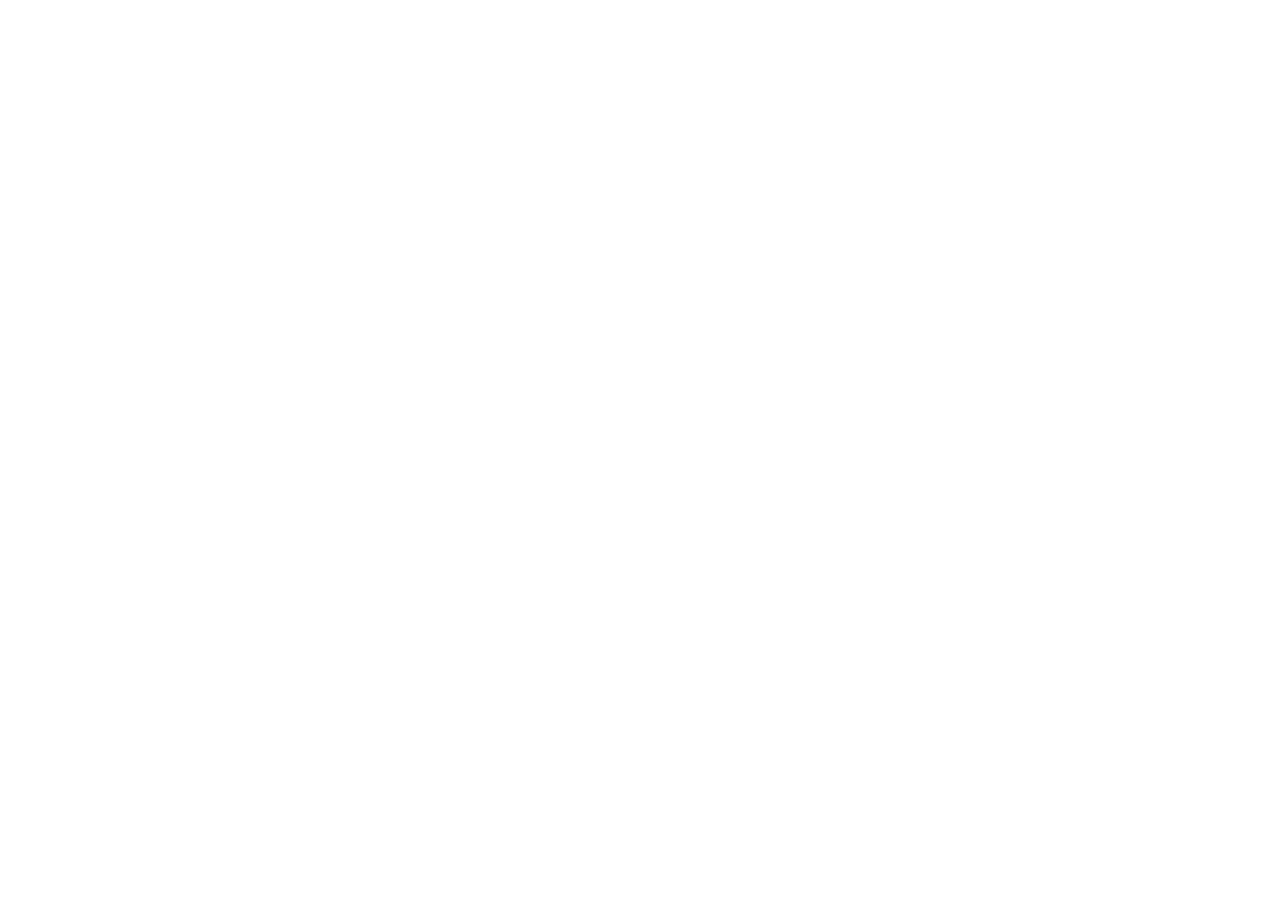
==== sum_game_2018/sum_game_2018/index.html @ ce375f21 "add 20 random eated objects" ====
﻿<!DOCTYPE html>
<html lang="en">
<head>
    <meta charset="utf-8" />
    <title>TypeScript HTML App</title>
    <link rel="stylesheet" href="app.css" type="text/css" />
    <script src="Scene.js"></script>
    <script src="GameObject.js"></script>
    <script src="app.js"></script>
    <script src="Key.enum.js"></script>
    <script src="GameConfig.js"></script>
    <script src="mainMenu.js"></script>
</head>
<body>
    <canvas id="game_canvas"></canvas>
</body>
</html>
---- sum_game_2018/sum_game_2018/app.css ----
﻿* {
    margin: 0;
    padding: 0;
}
/* to remove the top and left whitespace */

html, body {
    width: 100%;
    height: 100%;
}
/* just to be sure these are full screen*/

canvas {
    display: block;
}
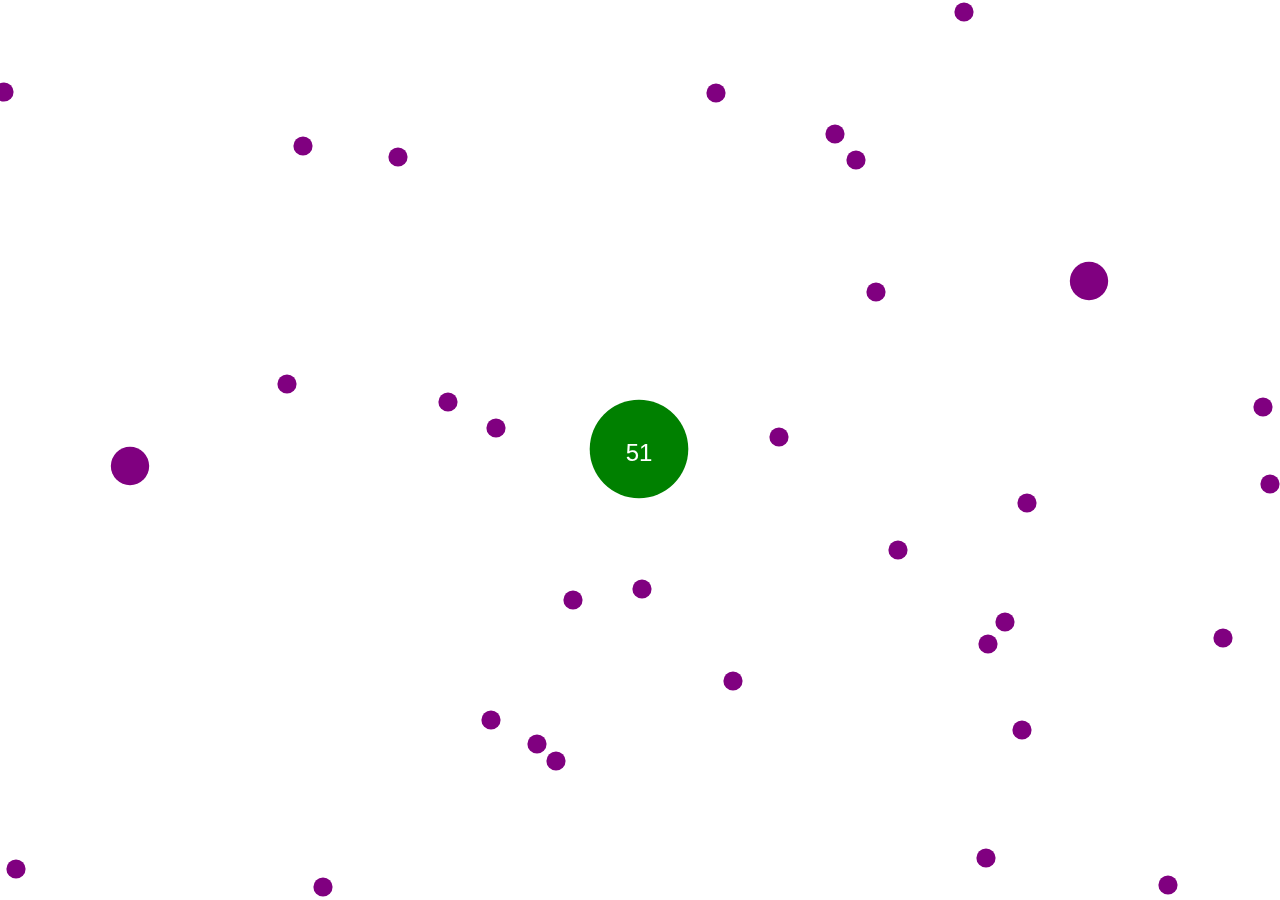
==== commit fcd9295b: "fix file name "gameConfig.js" in index.html" ====
--- a/sum_game_2018/sum_game_2018/index.html
+++ b/sum_game_2018/sum_game_2018/index.html
@@ -8,7 +8,7 @@
     <script src="GameObject.js"></script>
     <script src="app.js"></script>
     <script src="Key.enum.js"></script>
-    <script src="GameConfig.js"></script>
+    <script src="gameConfig.js"></script>
     <script src="mainMenu.js"></script>
 </head>
 <body>
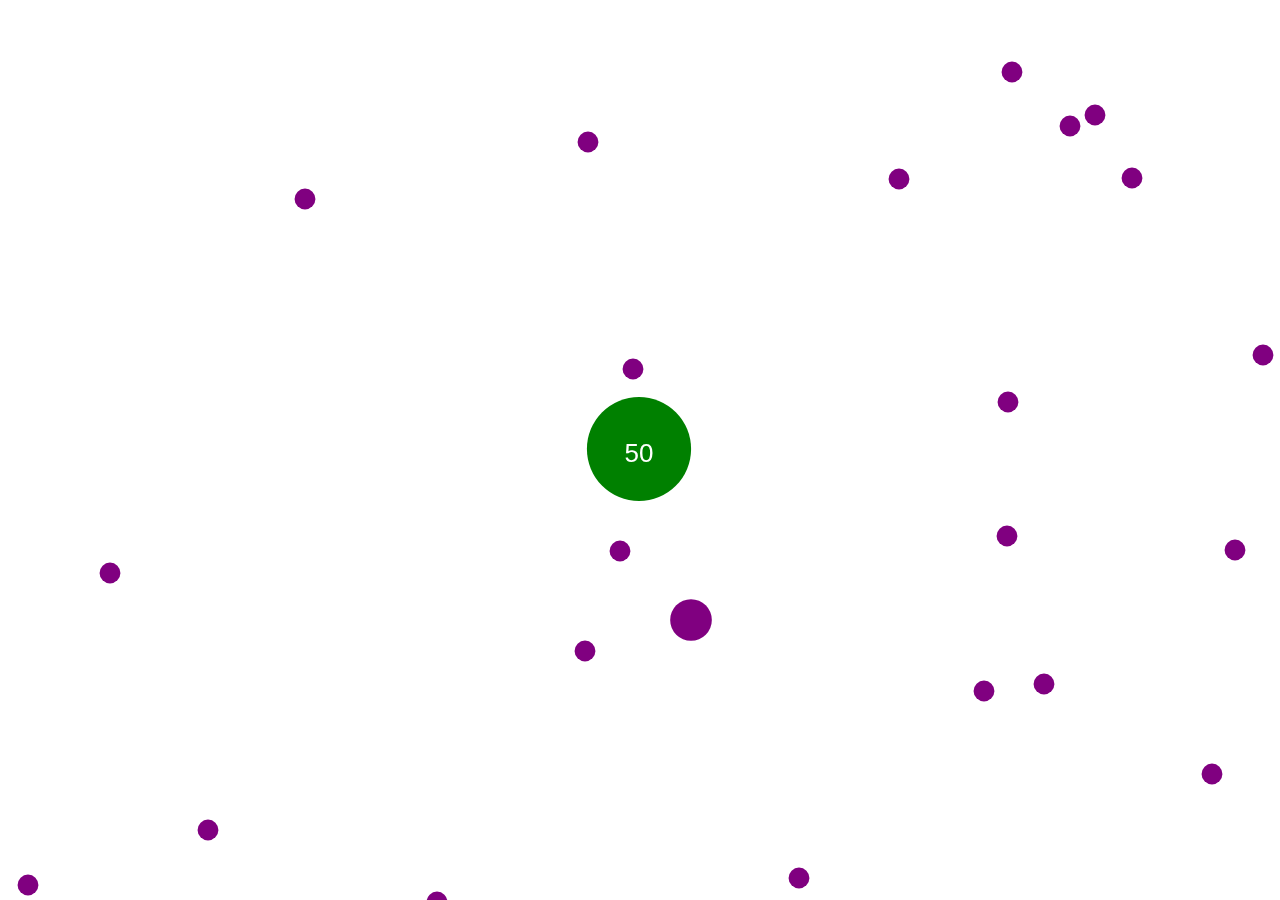
==== commit 959eeb8d: "preventDefault for touch" ====
--- a/sum_game_2018/sum_game_2018/index.html
+++ b/sum_game_2018/sum_game_2018/index.html
@@ -4,6 +4,7 @@
     <meta charset="utf-8" />
     <title>TypeScript HTML App</title>
     <link rel="stylesheet" href="app.css" type="text/css" />
+    <meta name="viewport" content="width=device-width, minimum-scale=1.0, maximum-scale=1.0,initial-scale=1.0, user-scalable=no" />
     <script src="Scene.js"></script>
     <script src="GameObject.js"></script>
     <script src="app.js"></script>
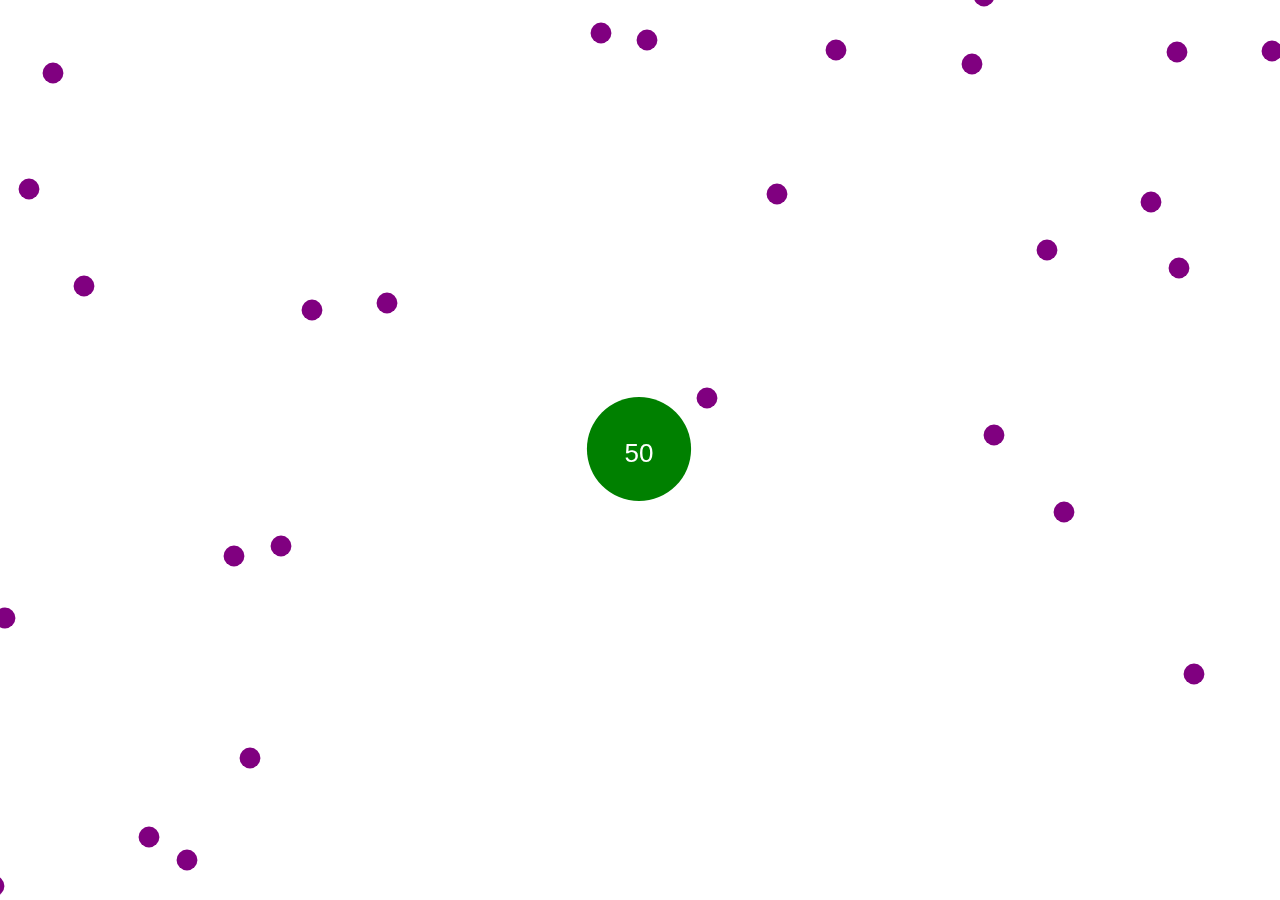
==== commit 7c5c05c0: "add KDtree" ====
--- a/sum_game_2018/sum_game_2018/index.html
+++ b/sum_game_2018/sum_game_2018/index.html
@@ -11,6 +11,7 @@
     <script src="Key.enum.js"></script>
     <script src="gameConfig.js"></script>
     <script src="mainMenu.js"></script>
+    <script src="KDtree.js"></script>
 </head>
 <body>
     <canvas id="game_canvas"></canvas>
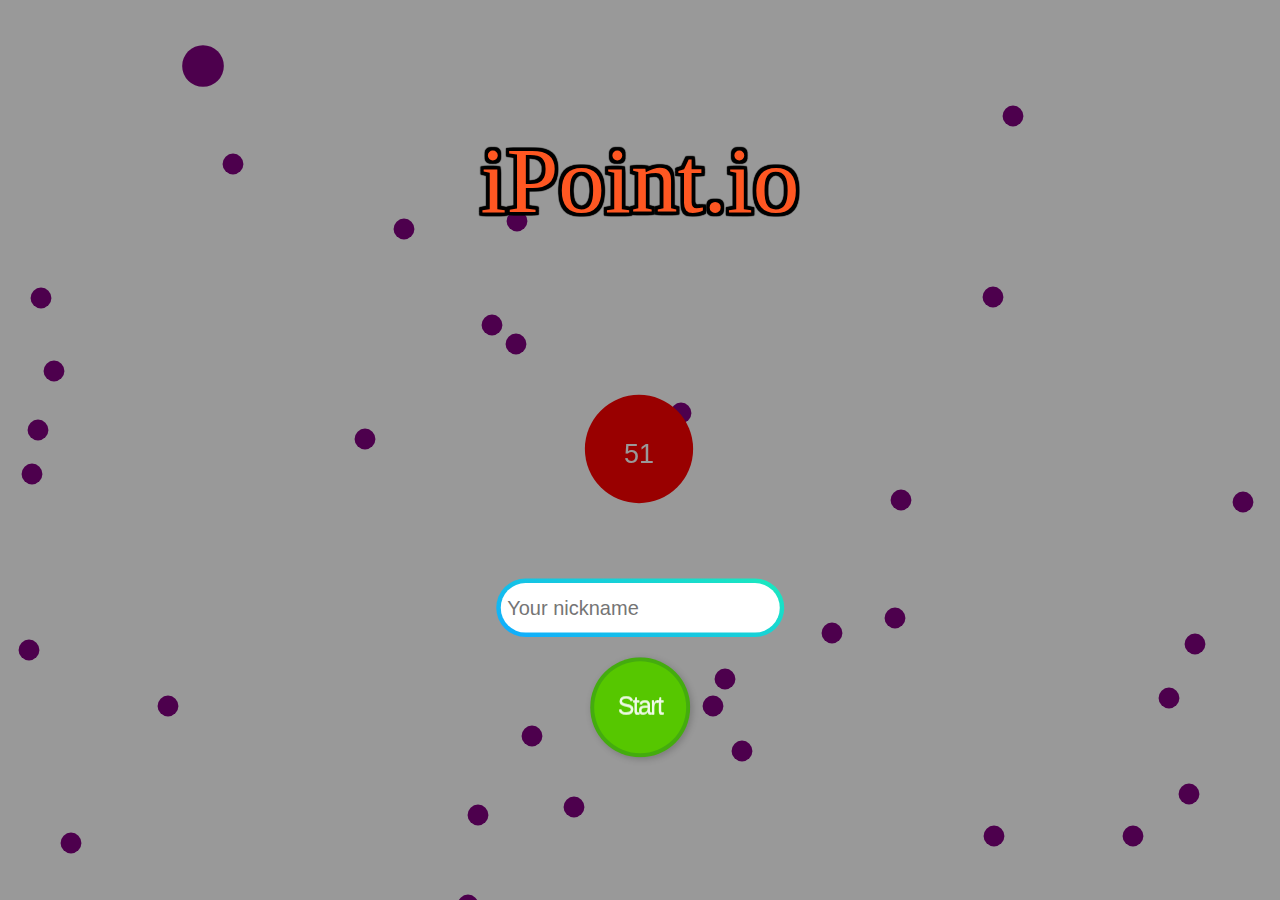
==== commit 05f129fb: "add main menu" ====
--- a/sum_game_2018/sum_game_2018/index.html
+++ b/sum_game_2018/sum_game_2018/index.html
@@ -4,16 +4,34 @@
     <meta charset="utf-8" />
     <title>TypeScript HTML App</title>
     <link rel="stylesheet" href="app.css" type="text/css" />
+    <link rel="stylesheet" href="circleButtons.css" type="text/css" />
+    <link rel="stylesheet" href="InputTextGradient.css" type="text/css" />
     <meta name="viewport" content="width=device-width, minimum-scale=1.0, maximum-scale=1.0,initial-scale=1.0, user-scalable=no" />
     <script src="Scene.js"></script>
     <script src="GameObject.js"></script>
     <script src="app.js"></script>
     <script src="Key.enum.js"></script>
     <script src="gameConfig.js"></script>
-    <script src="mainMenu.js"></script>
+    <script src="GUI.js"></script>
     <script src="KDtree.js"></script>
 </head>
 <body>
     <canvas id="game_canvas"></canvas>
+    <div class="gui menu" id="main_menu">
+        <div class="game_title_container">
+            <span class="game_title">iPoint.io</span>
+        </div>
+        <div class="nick_start_but_container">
+            <div class="inputGradientContainer">
+                <span class="inputGradient">
+                    <input type="text" placeholder="Your nickname" id="textFieldNickName">
+                    <span></span>
+                </span>
+            </div>
+            <ul class="round_buttons">
+                <li><a href="#" class="round_button green" id="start_button">Start<span class="round_button">You are ready?</span></a></li>
+            </ul>
+        </div>
+    </div>
 </body>
 </html>--- a/sum_game_2018/sum_game_2018/app.css
+++ b/sum_game_2018/sum_game_2018/app.css
@@ -11,5 +11,42 @@
 /* just to be sure these are full screen*/
 
 canvas {
+    z-index: -1;
     display: block;
 }
+.gui {
+    position: absolute;
+    z-index: 100;
+    top: 0px;
+    left: 0px;
+    width: 100%;
+    height: 100%;
+    font-family: "Hammersmith One", sans-serif;
+}
+.menu {
+    background-color: rgba(0,0,0,0.4);
+}
+
+    .menu .nick_start_but_container {
+        margin: 0;
+        position: absolute;
+        top: 75%;
+        left: 50%;
+        margin-right: -50%;
+        transform: translate(-50%, -50%)
+    }
+.game_title_container {
+    margin: 0;
+    position: absolute;
+    top: 20%;
+    left: 50%;
+    margin-right: -50%;
+    transform: translate(-50%, -50%)
+}
+.game_title {
+    text-align: center;
+    font-family: 'Arial Rounded MT';
+    font-size: 70pt;
+    color: #FF5722;
+    text-shadow: -0 -3px 1px #000000, 0 -3px 1px #000000, -0 3px 1px #000000, 0 3px 1px #000000, -3px -0 1px #000000, 3px -0 1px #000000, -3px 0 1px #000000, 3px 0 1px #000000, -1px -3px 1px #000000, 1px -3px 1px #000000, -1px 3px 1px #000000, 1px 3px 1px #000000, -3px -1px 1px #000000, 3px -1px 1px #000000, -3px 1px 1px #000000, 3px 1px 1px #000000, -2px -3px 1px #000000, 2px -3px 1px #000000, -2px 3px 1px #000000, 2px 3px 1px #000000, -3px -2px 1px #000000, 3px -2px 1px #000000, -3px 2px 1px #000000, 3px 2px 1px #000000, -3px -3px 1px #000000, 3px -3px 1px #000000, -3px 3px 1px #000000, 3px 3px 1px #000000, -3px -3px 1px #000000, 3px -3px 1px #000000, -3px 3px 1px #000000, 3px 3px 1px #000000;
+}
--- a/sum_game_2018/sum_game_2018/circleButtons.css
+++ b/sum_game_2018/sum_game_2018/circleButtons.css
@@ -0,0 +1,157 @@
+.round_buttons {
+    margin: 0;
+    padding: 0;
+    box-sizing: border-box;
+    margin: 30px auto;
+    text-align: center;
+}
+
+.round_buttons li {
+    list-style: none;
+    position: relative;
+    display: inline-block;
+    width: 100px;
+    height: 100px;
+}
+
+@-moz-keyframes rotate {
+    0% {
+        transform: rotate(0deg);
+    }
+
+    100% {
+        transform: rotate(-360deg);
+    }
+}
+
+@-webkit-keyframes rotate {
+    0% {
+        transform: rotate(0deg);
+    }
+
+    100% {
+        transform: rotate(-360deg);
+    }
+}
+
+@-o-keyframes rotate {
+    0% {
+        transform: rotate(0deg);
+    }
+
+    100% {
+        transform: rotate(-360deg);
+    }
+}
+
+@keyframes rotate {
+    0% {
+        transform: rotate(0deg);
+    }
+
+    100% {
+        transform: rotate(-360deg);
+    }
+}
+
+.round_button {
+    display: block;
+    position: absolute;
+    box-sizing: border-box;
+    left: 0;
+    top: 0;
+    width: 100%;
+    height: 100%;
+    padding-top: 30px;
+    text-decoration: none;
+    text-align: center;
+    font-size: 25px;
+    text-shadow: 0 1px 0 rgba(255,255,255,.7);
+    letter-spacing: -.065em;
+    font-family: "Hammersmith One", sans-serif;
+    -webkit-transition: all .25s ease-in-out;
+    -o-transition: all .25s ease-in-out;
+    -moz-transition: all .25s ease-in-out;
+    transition: all .25s ease-in-out;
+    box-shadow: 2px 2px 7px rgba(0,0,0,.2);
+    border-radius: 300px;
+    z-index: 1;
+    border-width: 4px;
+    border-style: solid;
+}
+
+    .round_button:hover {
+        width: 130%;
+        height: 130%;
+        left: -15%;
+        top: -15%;
+        font-size: 33px;
+        padding-top: 38px;
+        box-shadow: 5px 5px 10px rgba(0,0,0,.3);
+        z-index: 2;
+        -webkit-transform: rotate(-360deg);
+        -moz-transform: rotate(-360deg);
+        -o-transform: rotate(-360deg);
+        transform: rotate(-360deg);
+    }
+
+a.red {
+    background-color: rgba(239,57,50,1);
+    color: rgba(133,32,28,1);
+    border-color: rgba(133,32,28,.2);
+}
+
+    a.red:hover {
+        color: rgba(239,57,50,1);
+    }
+
+a.green {
+    background-color: #56c700;
+    color: rgba(255,255,255,.7);
+    border-color: rgba(0,63,71,.2);
+}
+
+    a.green:hover {
+        color: rgba(1,151,171,1);
+    }
+
+a.yellow {
+    background-color: rgba(252,227,1,1);
+    color: rgba(153,38,0,1);
+    border-color: rgba(153,38,0,.2);
+}
+
+    a.yellow:hover {
+        color: rgba(252,227,1,1);
+    }
+
+.round_button span.round_button {
+    display: block;
+    opacity: 0;
+    -webkit-transition: all .5s ease-in-out;
+    -moz-transition: all .5s ease-in-out;
+    -o-transition: all .5s ease-in-out;
+    transition: all .5s ease-in-out;
+    font-size: 1px;
+    border: none;
+    padding: 40% 20% 0 20%;
+    color: #fff;
+}
+
+.round_button span:hover {
+    opacity: .85;
+    font-size: 16px;
+    text-shadow: 0 1px 1px rgba(0,0,0,.5);
+}
+
+.green span {
+    background: rgba(0,63,71,.7);
+}
+
+.red span {
+    background: rgba(133,32,28,.7);
+}
+
+.yellow span {
+    background: rgba(161,145,0,.7);
+}
--- a/sum_game_2018/sum_game_2018/InputTextGradient.css
+++ b/sum_game_2018/sum_game_2018/InputTextGradient.css
@@ -0,0 +1,70 @@
+﻿.inputGradientContainer {
+    margin: 0;
+    padding: 0;
+    box-sizing: border-box;
+    margin: 30px auto;
+    text-align: center;
+}
+    .inputGradientContainer span {
+        transform: scale(1.5, 1.5);
+        border-radius: inherit;
+        //pointer-events: none;
+        position: relative;
+        font-size: 1.5em;
+        background: linear-gradient(21deg, #10abff, #1beabd);
+        padding: 3px;
+        display: inline-block;
+        border-radius: 9999em;
+        line-height: 2.5;
+    }
+
+
+    .inputGradient *:not(span) {
+        position: relative;
+        display: block;
+        border-radius: inherit;
+        margin: 0;
+        border: none;
+        outline: none;
+        padding: 0 .325em;
+        z-index: 1;
+    }
+
+        .inputGradient *:not(span):focus + span {
+            opacity: 1;
+            -webkit-transform: scale(1);
+            transform: scale(1);
+        }
+
+.inputGradient span {
+    -webkit-transform: scale(0.993, 0.94);
+    transform: scale(0.993, 0.94);
+    transition: opacity .25s, -webkit-transform .5s;
+    transition: transform .5s, opacity .25s;
+    transition: transform .5s, opacity .25s, -webkit-transform .5s;
+    opacity: 0;
+    position: absolute;
+    z-index: 0;
+    margin: 4px;
+    left: 0;
+    top: 0;
+    right: 0;
+    bottom: 0;
+    border-radius: inherit;
+    pointer-events: none;
+    box-shadow: inset 0 0 0 3px #fff, 0 0 0 4px #fff, 3px -3px 30px #1beabd, -3px 3px 30px #10abff;
+}
+
+
+.inputGradient input {
+    font-family: inherit;
+    line-height: inherit;
+    color: #2e3750;
+    min-width: 12em;
+}
+
+
+inputGradient ::placeholder {
+    color: #cbd0d5;
+}
+
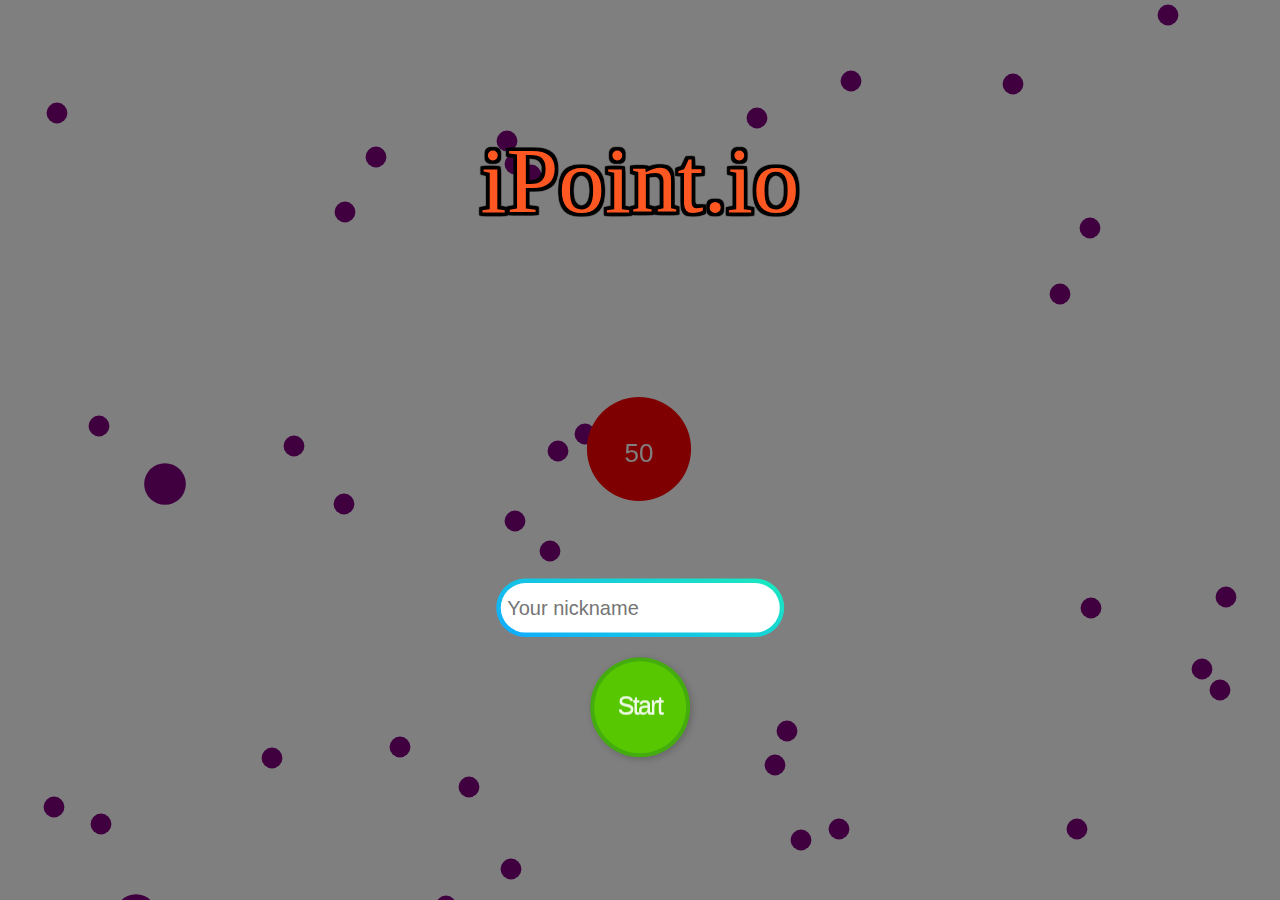
==== commit 3c8779f9: "add nick name" ====
--- a/sum_game_2018/sum_game_2018/index.html
+++ b/sum_game_2018/sum_game_2018/index.html
@@ -6,6 +6,7 @@
     <link rel="stylesheet" href="app.css" type="text/css" />
     <link rel="stylesheet" href="circleButtons.css" type="text/css" />
     <link rel="stylesheet" href="InputTextGradient.css" type="text/css" />
+    <link rel="stylesheet" href="mainMenu.css" type="text/css" />
     <meta name="viewport" content="width=device-width, minimum-scale=1.0, maximum-scale=1.0,initial-scale=1.0, user-scalable=no" />
     <script src="Scene.js"></script>
     <script src="GameObject.js"></script>
@@ -17,6 +18,7 @@
 </head>
 <body>
     <canvas id="game_canvas"></canvas>
+
     <div class="gui menu" id="main_menu">
         <div class="game_title_container">
             <span class="game_title">iPoint.io</span>
@@ -33,5 +35,10 @@
             </ul>
         </div>
     </div>
+
+    <!--<div class="gui menu" id="game_over_menu">
+        
+    </div>-->
+
 </body>
 </html>--- a/sum_game_2018/sum_game_2018/app.css
+++ b/sum_game_2018/sum_game_2018/app.css
@@ -24,29 +24,5 @@
     font-family: "Hammersmith One", sans-serif;
 }
 .menu {
-    background-color: rgba(0,0,0,0.4);
-}
-
-    .menu .nick_start_but_container {
-        margin: 0;
-        position: absolute;
-        top: 75%;
-        left: 50%;
-        margin-right: -50%;
-        transform: translate(-50%, -50%)
-    }
-.game_title_container {
-    margin: 0;
-    position: absolute;
-    top: 20%;
-    left: 50%;
-    margin-right: -50%;
-    transform: translate(-50%, -50%)
-}
-.game_title {
-    text-align: center;
-    font-family: 'Arial Rounded MT';
-    font-size: 70pt;
-    color: #FF5722;
-    text-shadow: -0 -3px 1px #000000, 0 -3px 1px #000000, -0 3px 1px #000000, 0 3px 1px #000000, -3px -0 1px #000000, 3px -0 1px #000000, -3px 0 1px #000000, 3px 0 1px #000000, -1px -3px 1px #000000, 1px -3px 1px #000000, -1px 3px 1px #000000, 1px 3px 1px #000000, -3px -1px 1px #000000, 3px -1px 1px #000000, -3px 1px 1px #000000, 3px 1px 1px #000000, -2px -3px 1px #000000, 2px -3px 1px #000000, -2px 3px 1px #000000, 2px 3px 1px #000000, -3px -2px 1px #000000, 3px -2px 1px #000000, -3px 2px 1px #000000, 3px 2px 1px #000000, -3px -3px 1px #000000, 3px -3px 1px #000000, -3px 3px 1px #000000, 3px 3px 1px #000000, -3px -3px 1px #000000, 3px -3px 1px #000000, -3px 3px 1px #000000, 3px 3px 1px #000000;
-}
+    background-color: rgba(0,0,0,0.5);
+}--- a/sum_game_2018/sum_game_2018/mainMenu.css
+++ b/sum_game_2018/sum_game_2018/mainMenu.css
@@ -0,0 +1,25 @@
+﻿.menu .nick_start_but_container {
+    margin: 0;
+    position: absolute;
+    top: 75%;
+    left: 50%;
+    margin-right: -50%;
+    transform: translate(-50%, -50%)
+}
+
+.game_title_container {
+    margin: 0;
+    position: absolute;
+    top: 20%;
+    left: 50%;
+    margin-right: -50%;
+    transform: translate(-50%, -50%)
+}
+
+.game_title {
+    text-align: center;
+    font-family: 'Arial Rounded MT';
+    font-size: 70pt;
+    color: #FF5722;
+    text-shadow: -0 -3px 1px #000000, 0 -3px 1px #000000, -0 3px 1px #000000, 0 3px 1px #000000, -3px -0 1px #000000, 3px -0 1px #000000, -3px 0 1px #000000, 3px 0 1px #000000, -1px -3px 1px #000000, 1px -3px 1px #000000, -1px 3px 1px #000000, 1px 3px 1px #000000, -3px -1px 1px #000000, 3px -1px 1px #000000, -3px 1px 1px #000000, 3px 1px 1px #000000, -2px -3px 1px #000000, 2px -3px 1px #000000, -2px 3px 1px #000000, 2px 3px 1px #000000, -3px -2px 1px #000000, 3px -2px 1px #000000, -3px 2px 1px #000000, 3px 2px 1px #000000, -3px -3px 1px #000000, 3px -3px 1px #000000, -3px 3px 1px #000000, 3px 3px 1px #000000, -3px -3px 1px #000000, 3px -3px 1px #000000, -3px 3px 1px #000000, 3px 3px 1px #000000;
+}
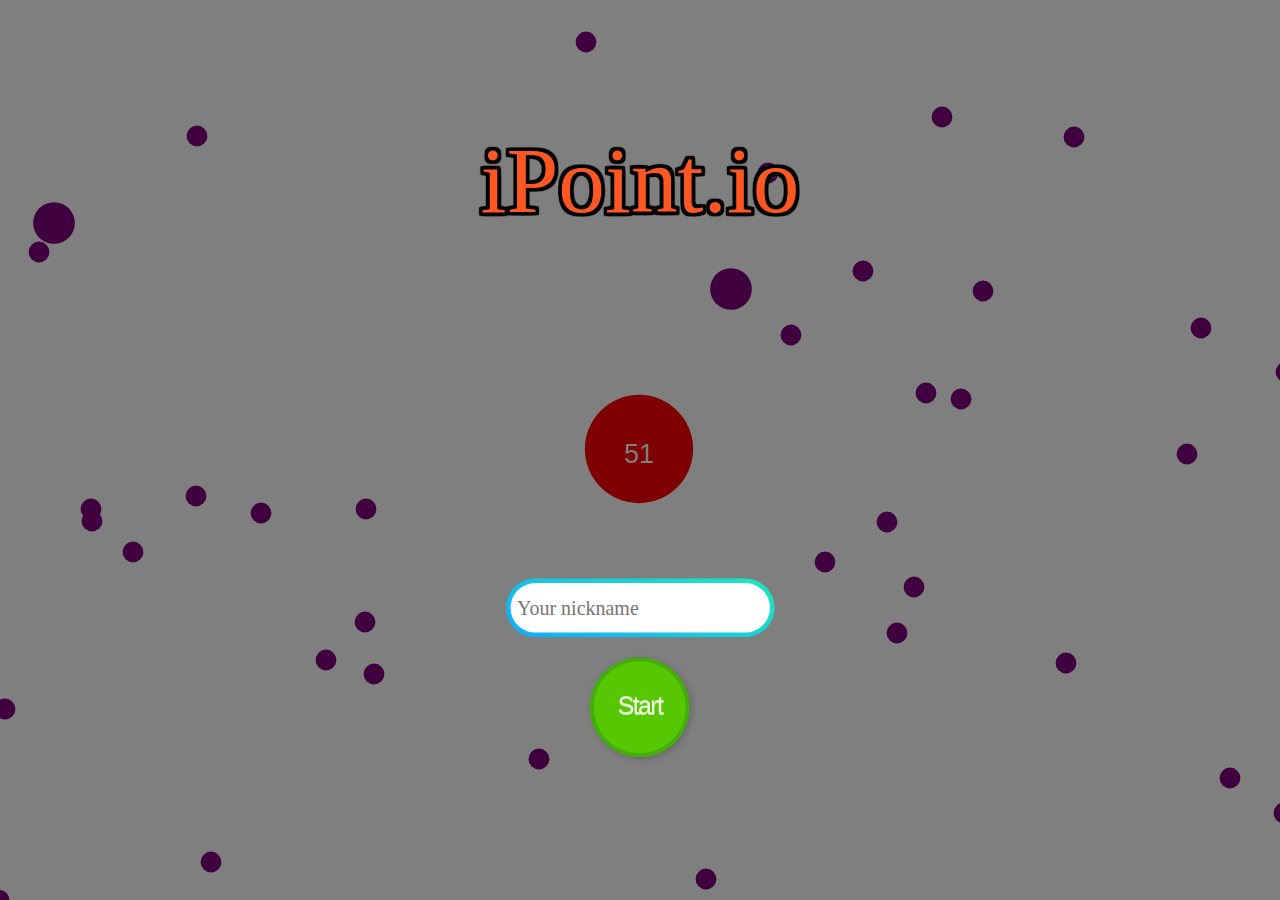
==== commit cde456e6: "add Game Over menu" ====
--- a/sum_game_2018/sum_game_2018/index.html
+++ b/sum_game_2018/sum_game_2018/index.html
@@ -6,7 +6,7 @@
     <link rel="stylesheet" href="app.css" type="text/css" />
     <link rel="stylesheet" href="circleButtons.css" type="text/css" />
     <link rel="stylesheet" href="InputTextGradient.css" type="text/css" />
-    <link rel="stylesheet" href="mainMenu.css" type="text/css" />
+    <link rel="stylesheet" href="Menu.css" type="text/css" />
     <meta name="viewport" content="width=device-width, minimum-scale=1.0, maximum-scale=1.0,initial-scale=1.0, user-scalable=no" />
     <script src="Scene.js"></script>
     <script src="GameObject.js"></script>
@@ -36,9 +36,19 @@
         </div>
     </div>
 
-    <!--<div class="gui menu" id="game_over_menu">
-        
-    </div>-->
+    <div class="gui menu" id="game_over_menu">
+        <div class="game_over_title_Container">
+            <span class="game_over_title">Game Over</span>
+        </div>
+        <div class="score_Container">
+            <span class="score_title">Your score: <span id="game_over_score"></span> </span>
+        </div>
+        <div class="restart_but_container">
+            <ul class="round_buttons">
+                <li><a href="#" class="round_button green" id="restart_button">Restart<span class="round_button">You are ready?</span></a></li>
+            </ul>
+        </div>
+    </div>
 
 </body>
 </html>--- a/sum_game_2018/sum_game_2018/app.css
+++ b/sum_game_2018/sum_game_2018/app.css
@@ -22,7 +22,10 @@
     width: 100%;
     height: 100%;
     font-family: "Hammersmith One", sans-serif;
+    font-family: 'Arial Rounded MT';
+    text-shadow: -0 -3px 1px #000000, 0 -3px 1px #000000, -0 3px 1px #000000, 0 3px 1px #000000, -3px -0 1px #000000, 3px -0 1px #000000, -3px 0 1px #000000, 3px 0 1px #000000, -1px -3px 1px #000000, 1px -3px 1px #000000, -1px 3px 1px #000000, 1px 3px 1px #000000, -3px -1px 1px #000000, 3px -1px 1px #000000, -3px 1px 1px #000000, 3px 1px 1px #000000, -2px -3px 1px #000000, 2px -3px 1px #000000, -2px 3px 1px #000000, 2px 3px 1px #000000, -3px -2px 1px #000000, 3px -2px 1px #000000, -3px 2px 1px #000000, 3px 2px 1px #000000, -3px -3px 1px #000000, 3px -3px 1px #000000, -3px 3px 1px #000000, 3px 3px 1px #000000, -3px -3px 1px #000000, 3px -3px 1px #000000, -3px 3px 1px #000000, 3px 3px 1px #000000;
 }
 .menu {
+    display:none;
     background-color: rgba(0,0,0,0.5);
-}+}
--- a/sum_game_2018/sum_game_2018/Menu.css
+++ b/sum_game_2018/sum_game_2018/Menu.css
@@ -0,0 +1,58 @@
+﻿.menu .nick_start_but_container {
+    margin: 0;
+    position: absolute;
+    top: 75%;
+    left: 50%;
+    margin-right: -50%;
+    transform: translate(-50%, -50%)
+}
+
+.game_title_container {
+    margin: 0;
+    position: absolute;
+    top: 20%;
+    left: 50%;
+    margin-right: -50%;
+    transform: translate(-50%, -50%)
+}
+
+.game_title {
+    text-align: center;
+    font-size: 70pt;
+    color: #FF5722;
+ }
+.menu .restart_but_container {
+    margin: 0;
+    position: absolute;
+    top: 75%;
+    left: 50%;
+    margin-right: -50%;
+    transform: translate(-50%, -50%)
+}
+.game_over_title_Container {
+    margin: 0;
+    position: absolute;
+    top: 30%;
+    left: 50%;
+    margin-right: -50%;
+    transform: translate(-50%, -50%)
+}
+.game_over_title {
+    text-align: center;
+    font-size: 90pt;
+    color: #ff0000;
+}
+.score_Container {
+    margin: 0;
+    position: absolute;
+    top: 50%;
+    left: 50%;
+    margin-right: -50%;
+    transform: translate(-50%, -50%)
+}
+
+.score_title {
+    text-align: center;
+    font-size: 50pt;
+    color: #FF5722;
+}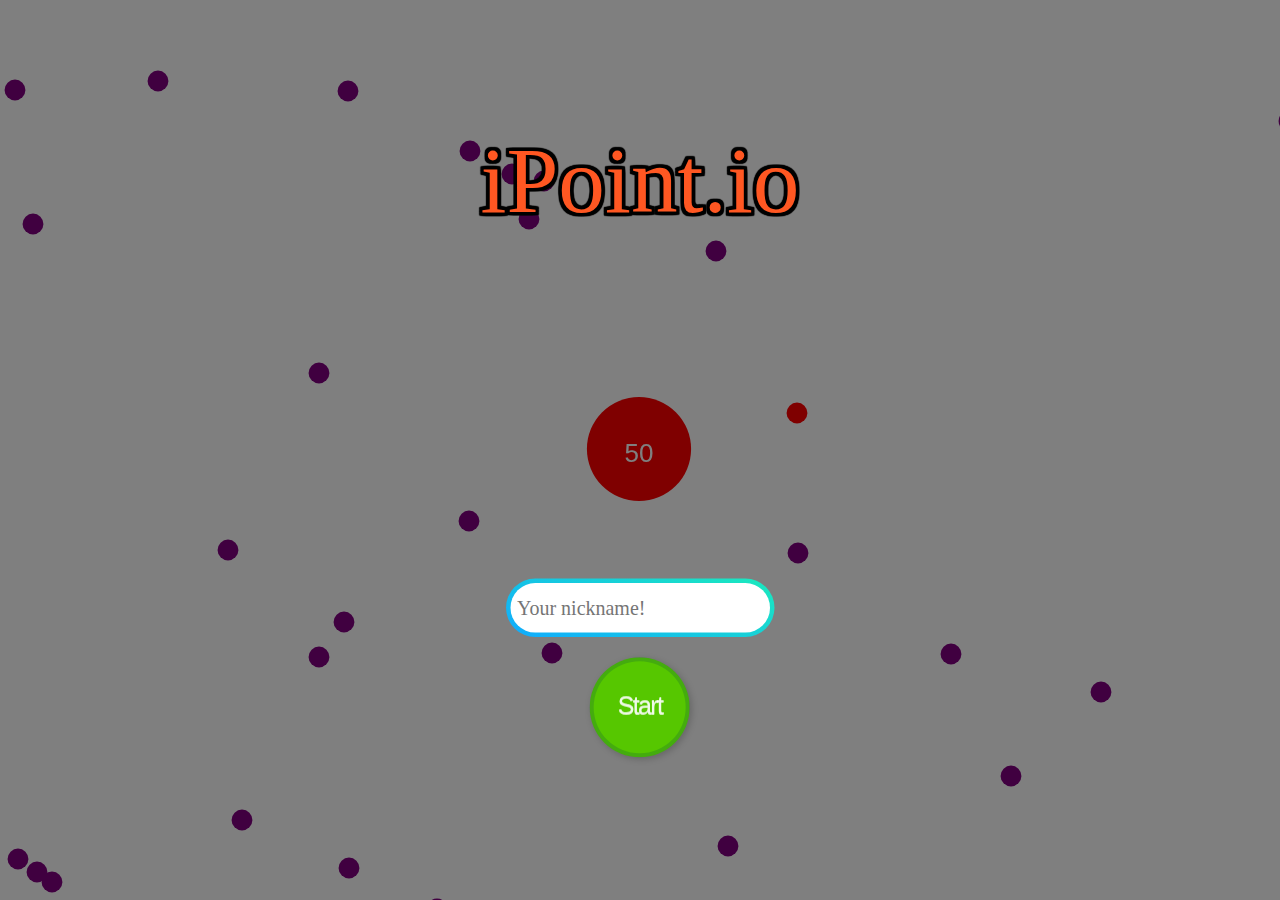
==== commit 5a7597c7: "add !" ====
--- a/sum_game_2018/sum_game_2018/index.html
+++ b/sum_game_2018/sum_game_2018/index.html
@@ -26,7 +26,7 @@
         <div class="nick_start_but_container">
             <div class="inputGradientContainer">
                 <span class="inputGradient">
-                    <input type="text" placeholder="Your nickname" id="textFieldNickName">
+                    <input type="text" placeholder="Your nickname!" id="textFieldNickName">
                     <span></span>
                 </span>
             </div>
--- a/sum_game_2018/sum_game_2018/app.css
+++ b/sum_game_2018/sum_game_2018/app.css
@@ -15,6 +15,7 @@
     display: block;
 }
 .gui {
+    display: none;
     position: absolute;
     z-index: 100;
     top: 0px;
